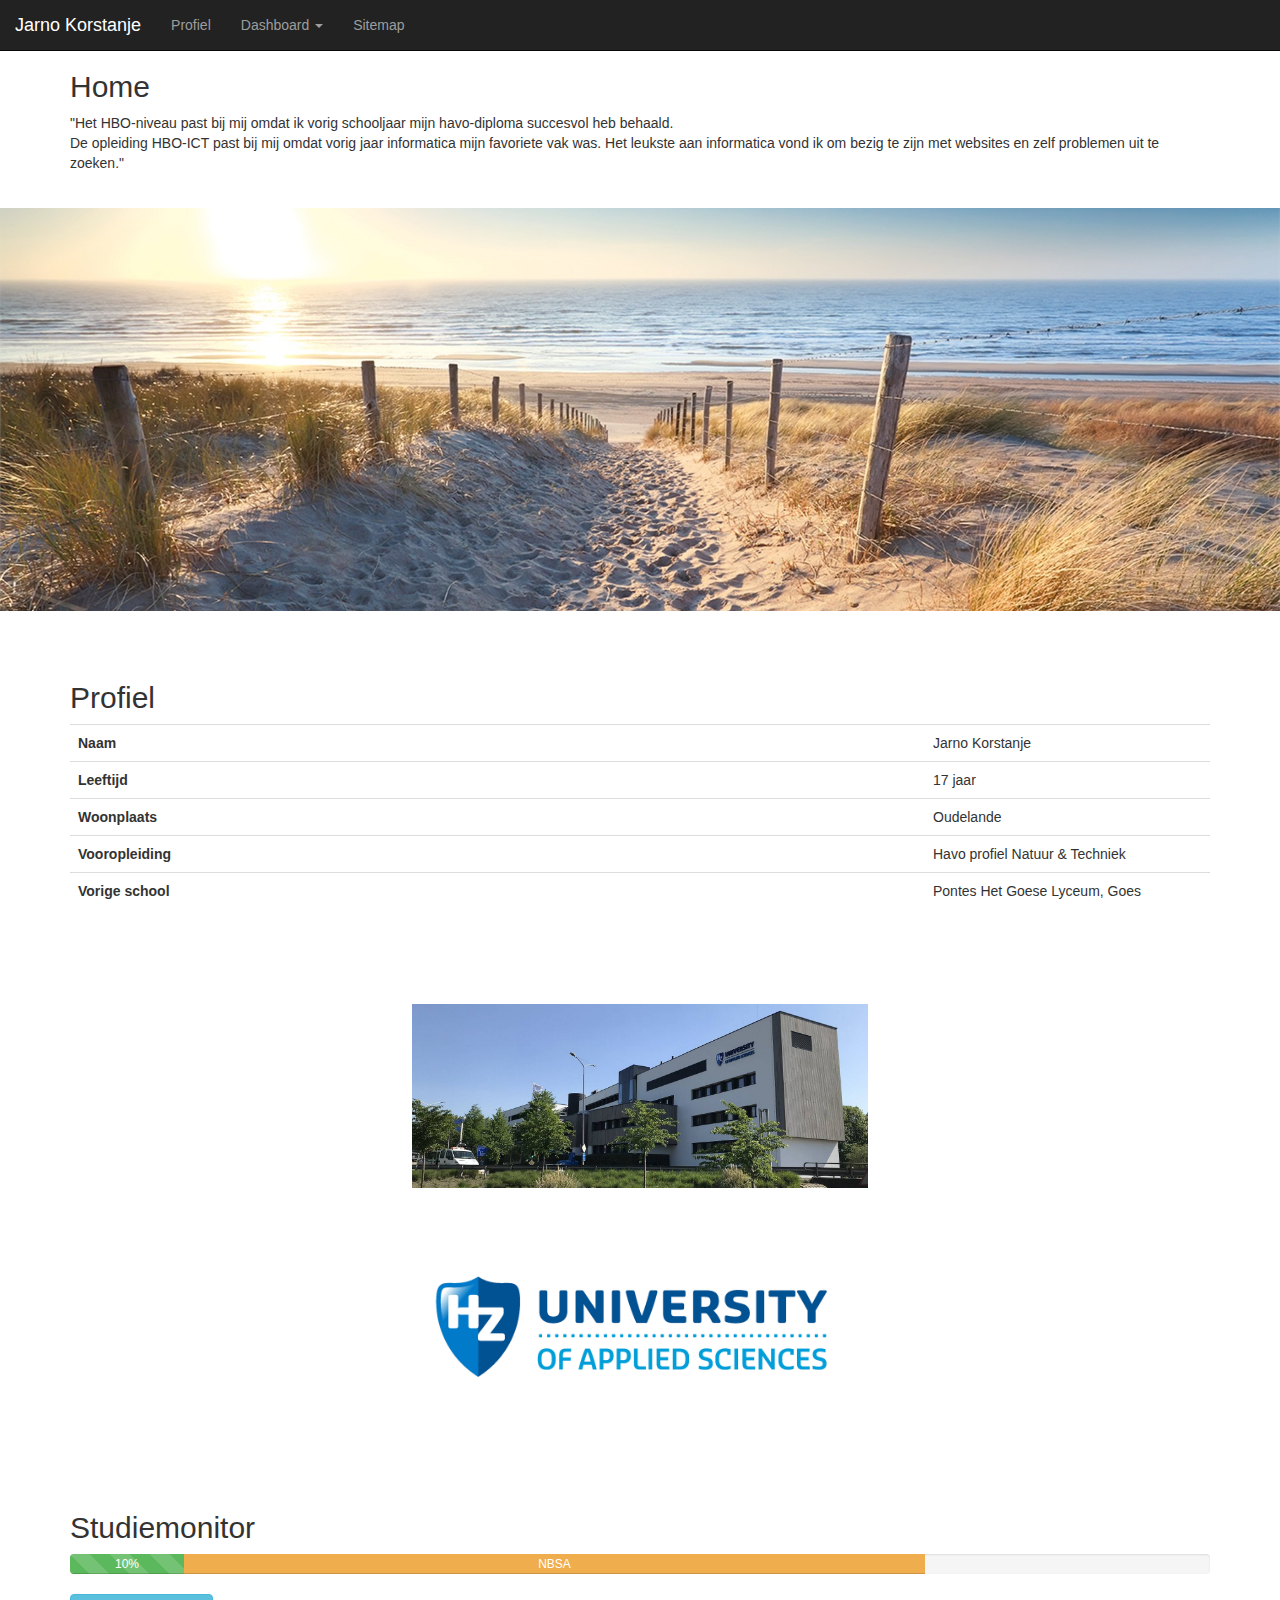
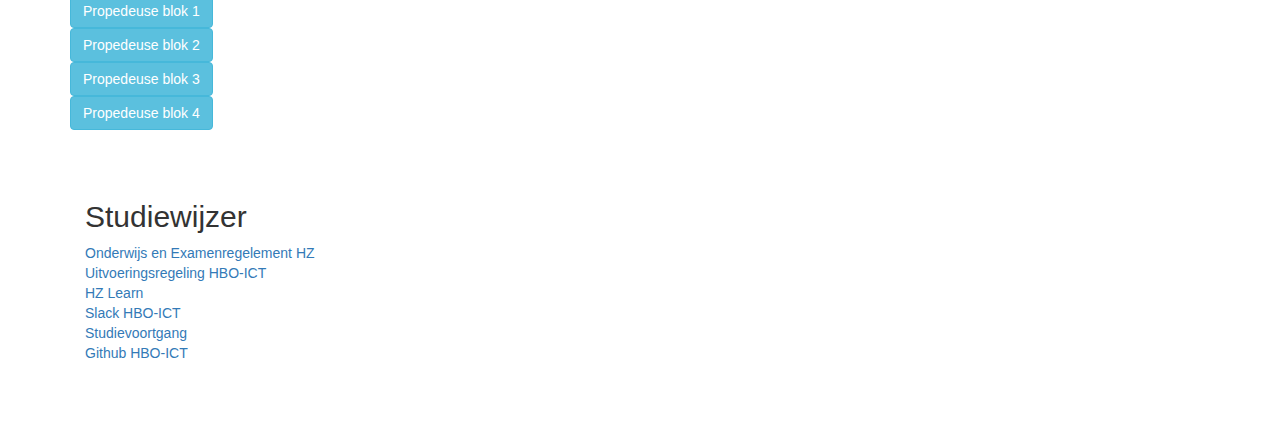
==== index.html @ 3d1ace83 "external link" ====
<!DOCTYPE html>
<html>

<head>
  <title>Home</title>
  <link rel="stylesheet" href="https://maxcdn.bootstrapcdn.com/bootstrap/3.3.7/css/bootstrap.min.css">
  <link rel="stylesheet" href="./css/main.css">
  <script src="https://ajax.googleapis.com/ajax/libs/jquery/3.3.1/jquery.min.js"></script>
  <script src="https://maxcdn.bootstrapcdn.com/bootstrap/3.3.7/js/bootstrap.min.js"></script>
  <meta name="viewport" content="width=device-width, initial-scale=1">
</head>

<body data-spy="scroll" data-target=".navbar" data-offset="50">
  <nav class="navbar navbar-inverse navbar-fixed-top">
    <div class="container-fluid">
      <div class="navbar-header">
        <button type="button" class="navbar-toggle" data-toggle="collapse" data-target="#myNavbar">
          <span class="icon-bar"></span>
          <span class="icon-bar"></span>
          <span class="icon-bar"></span>
        </button>
        <a class="navbar-brand" href="./index.html#home">Jarno Korstanje</a>
      </div>
      <div class="collapse navbar-collapse" id="myNavbar">
        <ul class="nav navbar-nav">
          <li><a href="#profiel">Profiel</a></li>
          <li class="dropdown">
            <a class="dropdown-toggle" data-toggle="dropdown" href="#dashboard">Dashboard
              <span class="caret"></span></a>
            <ul class="dropdown-menu">
              <li><a href="#studiemonitor">Studiemonitor</a></li>
              <li><a href="#studiewijzer">Studiewijzer</a></li>
            </ul>
          </li>
          <li><a href="./sitemap.html">Sitemap</a></li>
        </ul>
      </div>
    </div>
  </nav>

  <div id="home" class="container" style="padding-top:50px">
    <h2>Home</h2>
    <p>"Het HBO-niveau past bij mij omdat ik vorig schooljaar mijn havo-diploma succesvol heb behaald. <br> De opleiding
      HBO-ICT past bij mij omdat vorig jaar informatica mijn favoriete vak was. Het leukste aan informatica vond ik om bezig
      te zijn met websites en zelf problemen uit te zoeken."</p>
  </div>

  <img src="./img/zeeland.jpg" alt="duinen in zeeland">

  <div id="profiel" class="container">
    <h2>Profiel</h2>
    <table id="profiel_table" class="table">
      <tr>
        <th>Naam</th>
        <td>Jarno Korstanje</td>
      </tr>
      <tr>
        <th>Leeftijd</th>
        <td>17 jaar</td>
      </tr>
      <tr>
        <th>Woonplaats</th>
        <td>Oudelande</td>
      </tr>
      <tr>
        <th>Vooropleiding</th>
        <td>Havo profiel Natuur & Techniek</td>
      </tr>
      <tr>
        <th>Vorige school</th>
        <td>Pontes Het Goese Lyceum, Goes</td>
      </tr>
    </table>
    <div class="profiel_img">
      <img src="./img/gebouw.jpg" alt="gebouw middelburg">
      <img src="./img/hz.png" alt="hz logo">
    </div>
  </div>



  <div id="studiemonitor" class="container">
    <h2>Studiemonitor</h2>
    <div class="progress">
      <div class="progress-bar progress-bar-success progress-bar-striped active" role="progressbar" aria-valuenow="40" aria-valuemin="0" aria-valuemax="100"
        style="width:10%">
        10%
      </div>
      <div class="progress-bar progress-bar-warning" role="progressbar" style="width:65%">
          NBSA
        </div>
    </div>

    <div>
      <button type="button" class="btn btn-info" data-toggle="collapse" data-target="#blok-1">Propedeuse blok 1</button>
      <div id="blok-1" class="collapse">
        <div class="container">
          <table class="table table-hover">
            <thead>
              <tr>
                <th>Cursusnr.</th>
                <th>Cursusnaam</th>
                <th>EC-waarde</th>
                <th>Resultaat</th>
              </tr>
            </thead>
            <tbody>
              <tr>
                <td>CU75002V1</td>
                <td>Computer science basics</td>
                <td>7.50</td>
                <td>Niet behaald</td>
              </tr>
              <tr>
                <td>CU75003V1</td>
                <td>Programming basics</td>
                <td>5.00</td>
                <td>Niet behaald</td>
              </tr>
              <tr>
                <td>CU75001V1</td>
                <td>Opleidings- en beroepsorientatie</td>
                <td>2.50</td>
                <td>Niet behaald</td>
              </tr>
            </tbody>
          </table>
        </div>
      </div>
    </div>

    <div>
      <button type="button" class="btn btn-info" data-toggle="collapse" data-target="#blok-2">Propedeuse blok 2</button>
      <div id="blok-2" class="collapse">
        <div class="container">
          <table class="table table-hover">
            <thead>
              <tr>
                <th>Cursusnr.</th>
                <th>Cursusnaam</th>
                <th>EC-waarde</th>
                <th>Resultaat</th>
              </tr>
            </thead>
            <tbody>
              <tr>
                <td>CU75004V1</td>
                <td>Object-oriented programming</td>
                <td>10.00</td>
                <td>Niet behaald</td>
              </tr>
              <tr>
                <td>CU75005V1</td>
                <td>Professional skills 1</td>
                <td>2.50</td>
                <td>Niet behaald</td>
              </tr>
              <tr>
                <td>?</td>
                <td>?</td>
                <td>?</td>
                <td>Niet behaald</td>
              </tr>
            </tbody>
          </table>
        </div>
      </div>
    </div>

    <div>
      <button type="button" class="btn btn-info" data-toggle="collapse" data-target="#blok-3">Propedeuse blok 3</button>
      <div id="blok-3" class="collapse">
        <div class="container">
          <table class="table table-hover">
            <thead>
              <tr>
                <th>Cursusnr.</th>
                <th>Cursusnaam</th>
                <th>EC-waarde</th>
                <th>Resultaat</th>
              </tr>
            </thead>
            <tbody>
              <tr>
                <td>CU75008V1</td>
                <td>Framework development 1</td>
                <td>5.00</td>
                <td>Niet behaald</td>
              </tr>
              <tr>
                <td>CU75009V1</td>
                <td>Framework project 1</td>
                <td>5.00</td>
                <td>Niet behaald</td>
              </tr>
              <tr>
                <td>CU75006V1</td>
                <td>Professional skills 2</td>
                <td>2.50</td>
                <td>Niet behaald</td>
              </tr>
              <tr>
                <td>CU75006V1</td>
                <td>Professional skills 2</td>
                <td>2.50</td>
                <td>Niet behaald</td>
              </tr>
            </tbody>
          </table>
        </div>
      </div>
    </div>

    <div>
      <button type="button" class="btn btn-info" data-toggle="collapse" data-target="#blok-4">Propedeuse blok 4</button>
      <div id="blok-4" class="collapse">
        <div class="container">
          <table class="table table-hover">
            <thead>
              <tr>
                <th>Cursusnr.</th>
                <th>Cursusnaam</th>
                <th>EC-waarde</th>
                <th>Resultaat</th>
              </tr>
            </thead>
            <tbody>
              <tr>
                <td>John</td>
                <td>Doe</td>
                <td>john@example.com</td>
                <td>john@example.com</td>
              </tr>
              <tr>
                <td>Mary</td>
                <td>Moe</td>
                <td>mary@example.com</td>
                <td>john@example.com</td>
              </tr>
              <tr>
                <td>July</td>
                <td>Dooley</td>
                <td>july@example.com</td>
                <td>john@example.com</td>
              </tr>
            </tbody>
          </table>
        </div>
      </div>
    </div>

    <div id="studiewijzer" class="container">
      <h2>Studiewijzer</h2>
      <p>
        <a href="https://hz.nl/uploads/documents/Regelingen/NL/Onderwijs-examenregelingen/OER-HZ-2018-2019docv2018-06-26DEFCvB-V-01.pdf "
          target="_blank ">Onderwijs en Examenregelement HZ</a><br>
        <a href="https://hz.nl/uploads/documents/Regelingen/OERS/2017-2018/HBO-ICT-2017-2018-OER.pdf " target="_blank ">Uitvoeringsregeling
          HBO-ICT
        </a><br>
        <a href="https://learn.hz.nl/my/ " target="_blank ">HZ Learn</a><br>
        <a href="https://hz-hbo-ict.slack.com " target="_blank ">Slack HBO-ICT</a><br>
        <a href="https://apps.hz.nl/angular/studievoortgang/studievoortgang " target="_blank ">Studievoortgang</a><br>
        <a href="https://github.com/HZ-HBO-ICT " target="_blank ">Github HBO-ICT</a>
      </p>
    </div>
</body>

</html>
---- css/main.css ----
html {
    scroll-behavior: smooth;
}

#profiel {
    padding-top: 50px;
}

.profiel_img {
    padding-top: 50px;
    width: 40%;
    margin: auto;
}

#studiemonitor {
    padding-top: 50px;
}

#studiewijzer {
    padding-top: 50px; 
    padding-bottom: 50px;
}

img {
    width: 100%; 
    padding-top: 25px;
}

td {
    width: 25%;
}
 
#profiel_table th, {
    width: 50%;
}
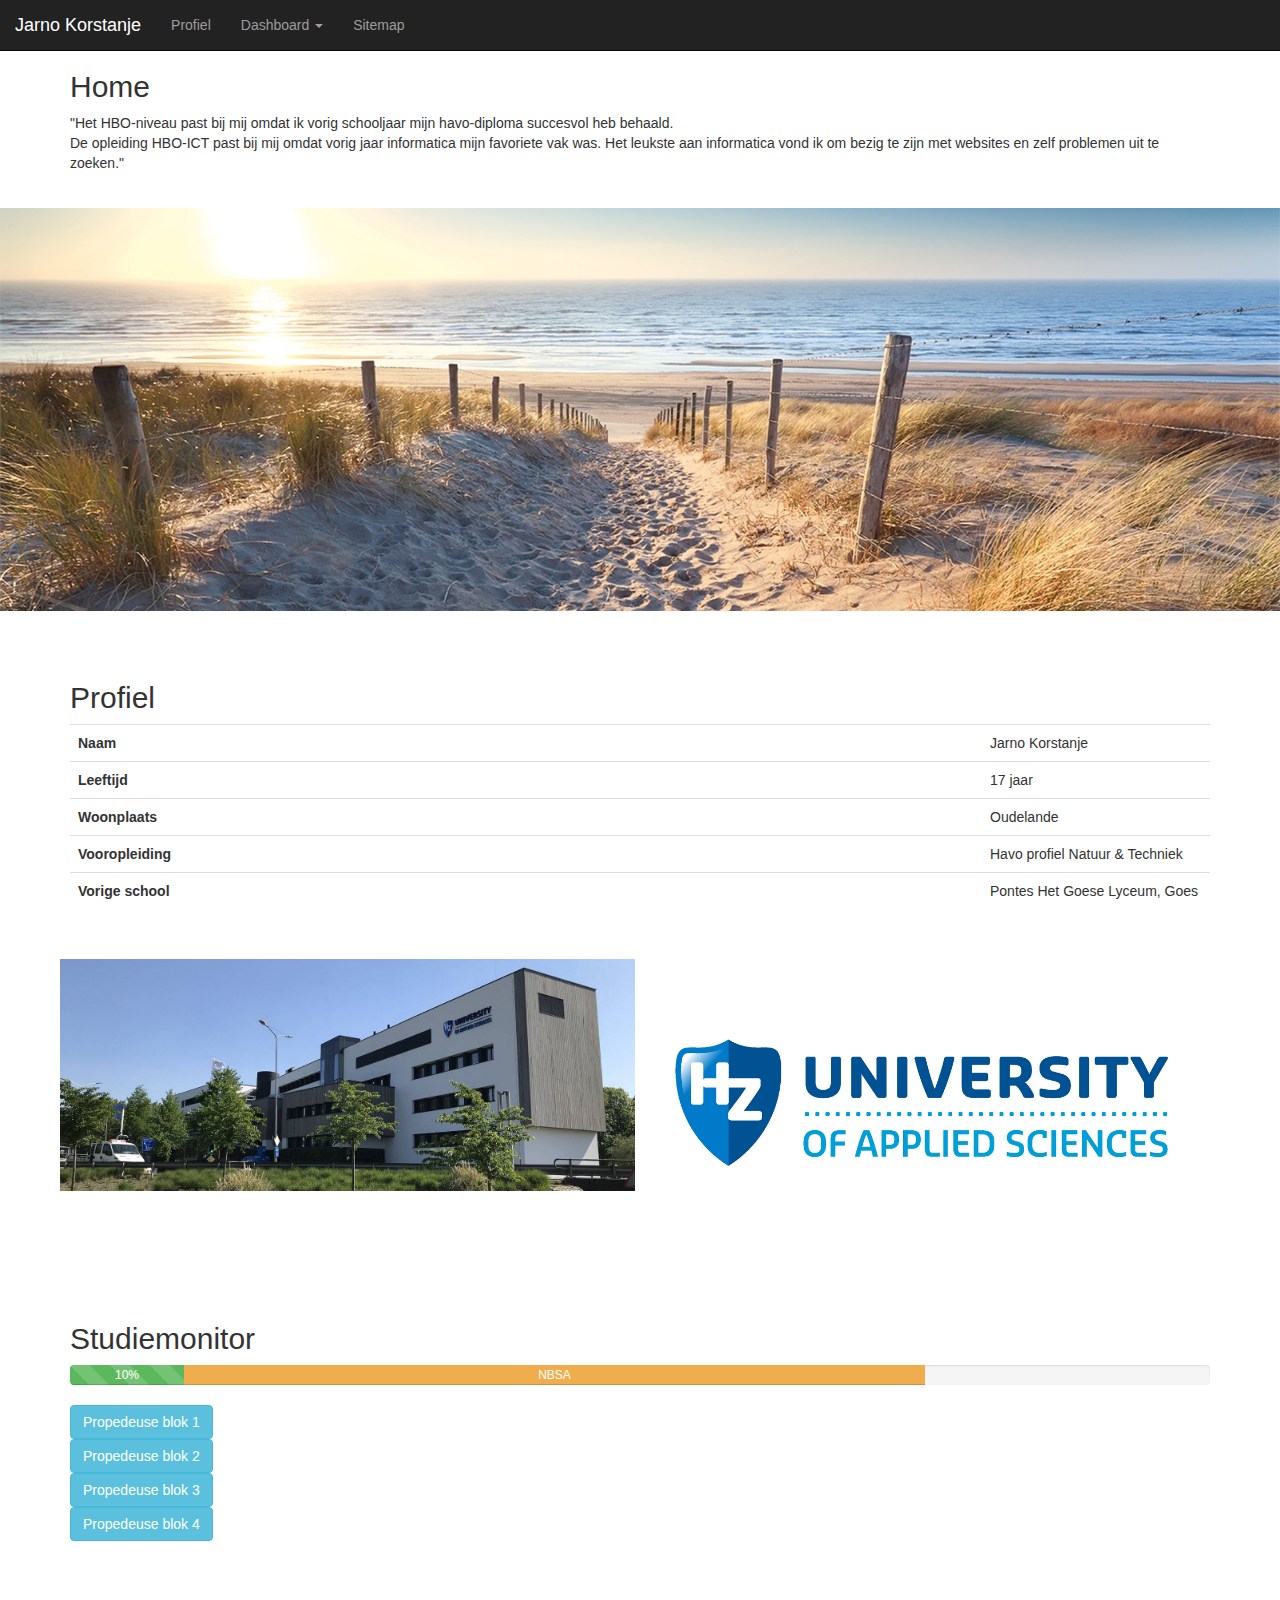
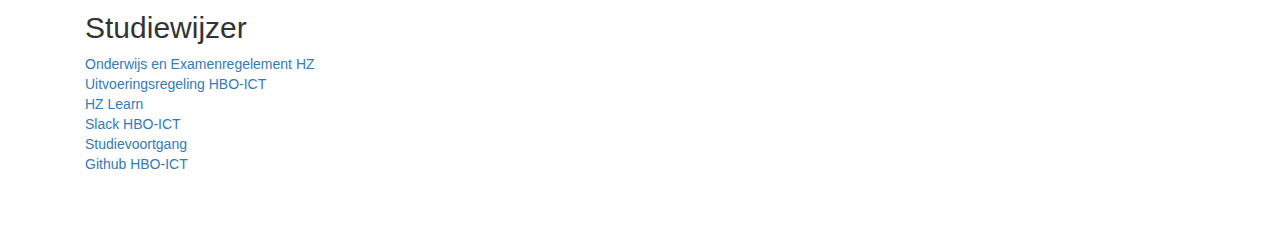
==== commit f92a2a15: "foto" ====
--- a/index.html
+++ b/index.html
@@ -19,7 +19,7 @@
           <span class="icon-bar"></span>
           <span class="icon-bar"></span>
         </button>
-        <a class="navbar-brand" href="./index.html#home">Jarno Korstanje</a>
+        <a class="navbar-brand" href="./index.html">Jarno Korstanje</a>
       </div>
       <div class="collapse navbar-collapse" id="myNavbar">
         <ul class="nav navbar-nav">
@@ -71,9 +71,13 @@
         <td>Pontes Het Goese Lyceum, Goes</td>
       </tr>
     </table>
-    <div class="profiel_img">
-      <img src="./img/gebouw.jpg" alt="gebouw middelburg">
-      <img src="./img/hz.png" alt="hz logo">
+    <div class="row">
+      <div class="column">
+        <img src="./img/gebouw.jpg" alt="gebouw middelburg" style="width:100%">
+      </div>
+      <div class="column">
+        <img src="./img/hz.png" alt="hz logo" style="width:100%">
+      </div>
     </div>
   </div>
 
@@ -82,13 +86,13 @@
   <div id="studiemonitor" class="container">
     <h2>Studiemonitor</h2>
     <div class="progress">
-      <div class="progress-bar progress-bar-success progress-bar-striped active" role="progressbar" aria-valuenow="40" aria-valuemin="0" aria-valuemax="100"
-        style="width:10%">
+      <div class="progress-bar progress-bar-success progress-bar-striped active" role="progressbar" aria-valuenow="40" aria-valuemin="0"
+        aria-valuemax="100" style="width:10%">
         10%
       </div>
       <div class="progress-bar progress-bar-warning" role="progressbar" style="width:65%">
-          NBSA
-        </div>
+        NBSA
+      </div>
     </div>
 
     <div>
--- a/css/main.css
+++ b/css/main.css
@@ -6,10 +6,13 @@
     padding-top: 50px;
 }
 
-.profiel_img {
-    padding-top: 50px;
-    width: 40%;
-    margin: auto;
+.row {
+    display: flex;
+}
+  
+.column {
+    flex: 33.33%;
+    padding: 5px;
 }
 
 #studiemonitor {
@@ -27,7 +30,7 @@
 }
 
 td {
-    width: 25%;
+    width: 20%;
 }
  
 #profiel_table th, {
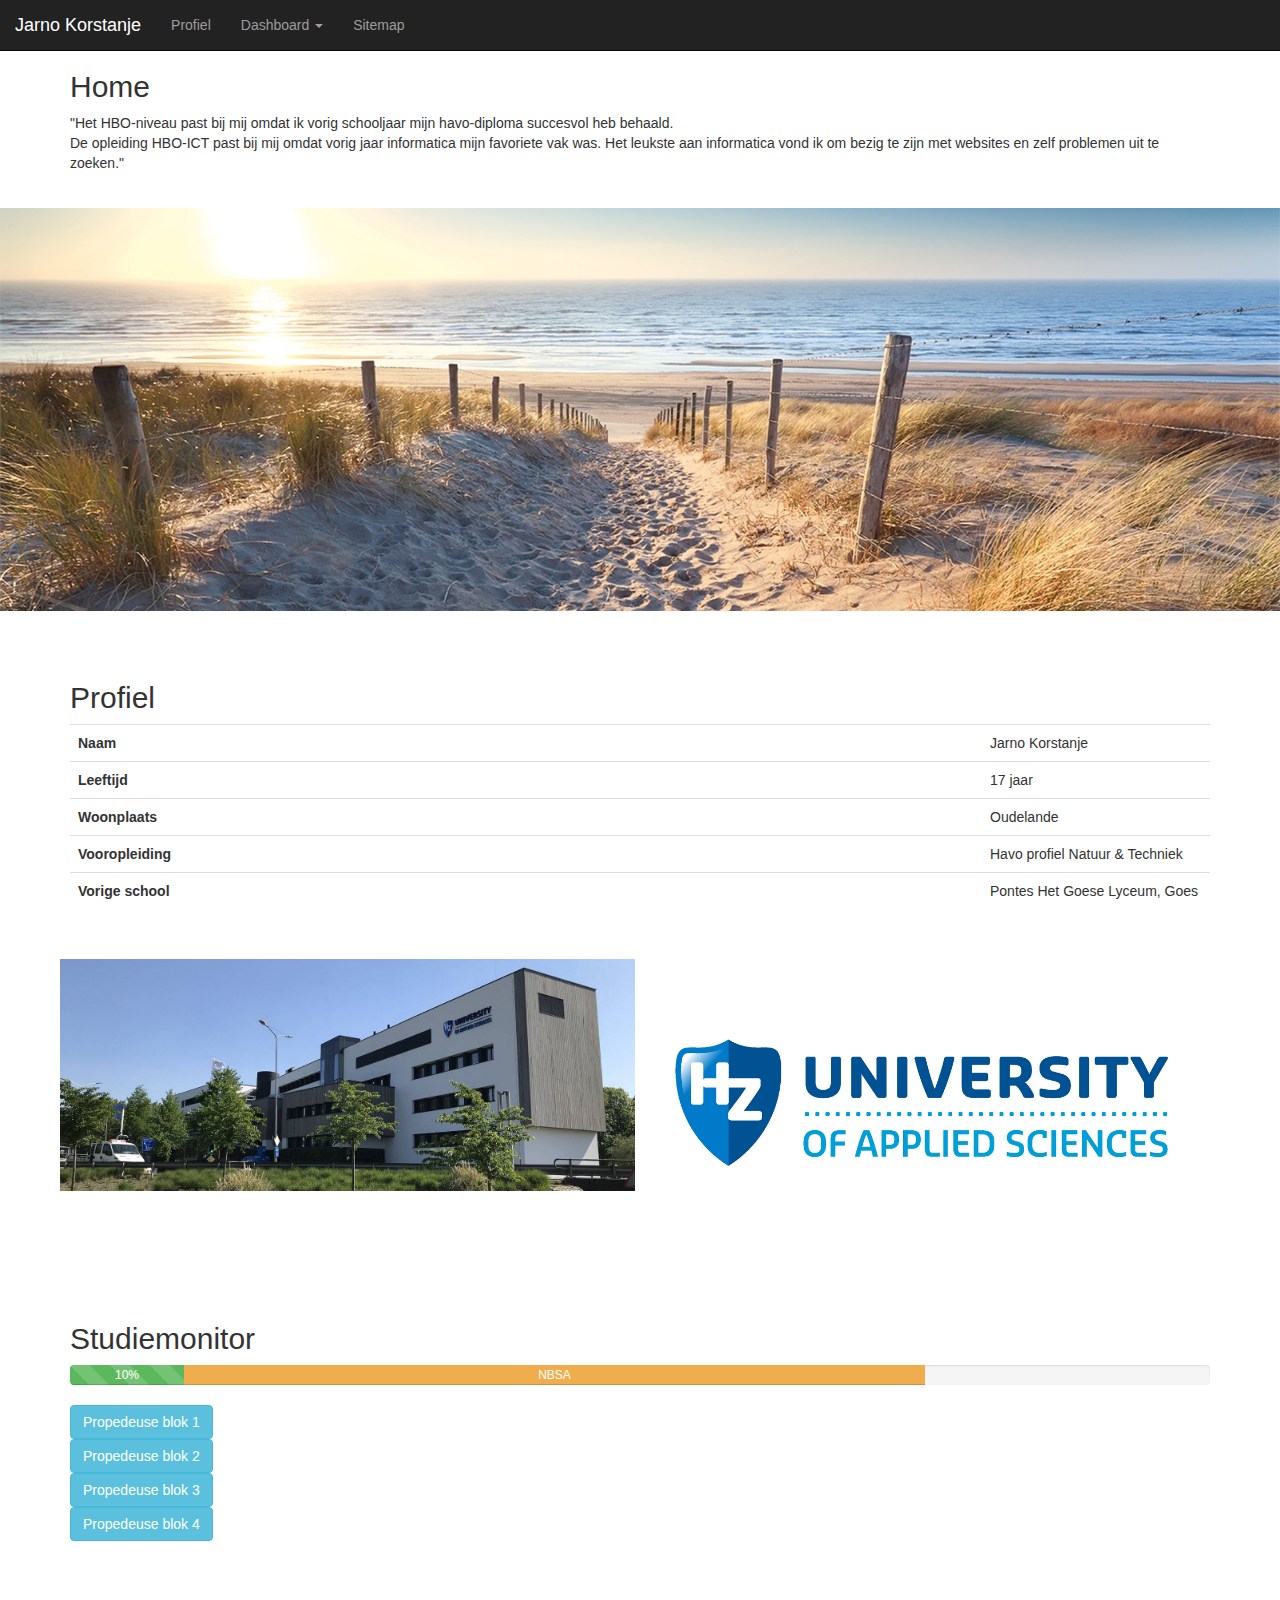
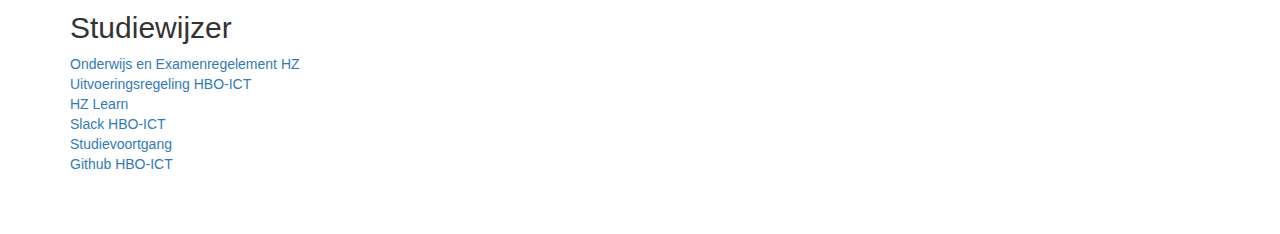
==== commit 1c570127: "sitemap" ====
--- a/index.html
+++ b/index.html
@@ -38,7 +38,7 @@
     </div>
   </nav>
 
-  <div id="home" class="container" style="padding-top:50px">
+  <div id="home" class="container">
     <h2>Home</h2>
     <p>"Het HBO-niveau past bij mij omdat ik vorig schooljaar mijn havo-diploma succesvol heb behaald. <br> De opleiding
       HBO-ICT past bij mij omdat vorig jaar informatica mijn favoriete vak was. Het leukste aan informatica vond ik om bezig
@@ -252,21 +252,22 @@
         </div>
       </div>
     </div>
-
-    <div id="studiewijzer" class="container">
-      <h2>Studiewijzer</h2>
-      <p>
-        <a href="https://hz.nl/uploads/documents/Regelingen/NL/Onderwijs-examenregelingen/OER-HZ-2018-2019docv2018-06-26DEFCvB-V-01.pdf "
-          target="_blank ">Onderwijs en Examenregelement HZ</a><br>
-        <a href="https://hz.nl/uploads/documents/Regelingen/OERS/2017-2018/HBO-ICT-2017-2018-OER.pdf " target="_blank ">Uitvoeringsregeling
-          HBO-ICT
-        </a><br>
-        <a href="https://learn.hz.nl/my/ " target="_blank ">HZ Learn</a><br>
-        <a href="https://hz-hbo-ict.slack.com " target="_blank ">Slack HBO-ICT</a><br>
-        <a href="https://apps.hz.nl/angular/studievoortgang/studievoortgang " target="_blank ">Studievoortgang</a><br>
-        <a href="https://github.com/HZ-HBO-ICT " target="_blank ">Github HBO-ICT</a>
-      </p>
-    </div>
+  </div>
+
+  <div id="studiewijzer" class="container">
+    <h2>Studiewijzer</h2>
+    <p>
+      <a href="https://hz.nl/uploads/documents/Regelingen/NL/Onderwijs-examenregelingen/OER-HZ-2018-2019docv2018-06-26DEFCvB-V-01.pdf "
+        target="_blank ">Onderwijs en Examenregelement HZ</a><br>
+      <a href="https://hz.nl/uploads/documents/Regelingen/OERS/2017-2018/HBO-ICT-2017-2018-OER.pdf " target="_blank ">Uitvoeringsregeling
+        HBO-ICT
+      </a><br>
+      <a href="https://learn.hz.nl/my/ " target="_blank ">HZ Learn</a><br>
+      <a href="https://hz-hbo-ict.slack.com " target="_blank ">Slack HBO-ICT</a><br>
+      <a href="https://apps.hz.nl/angular/studievoortgang/studievoortgang " target="_blank ">Studievoortgang</a><br>
+      <a href="https://github.com/HZ-HBO-ICT " target="_blank ">Github HBO-ICT</a>
+    </p>
+  </div>
 </body>
 
 </html>--- a/css/main.css
+++ b/css/main.css
@@ -1,5 +1,9 @@
 html {
     scroll-behavior: smooth;
+}
+
+#home {
+    padding-top: 50px;
 }
 
 #profiel {
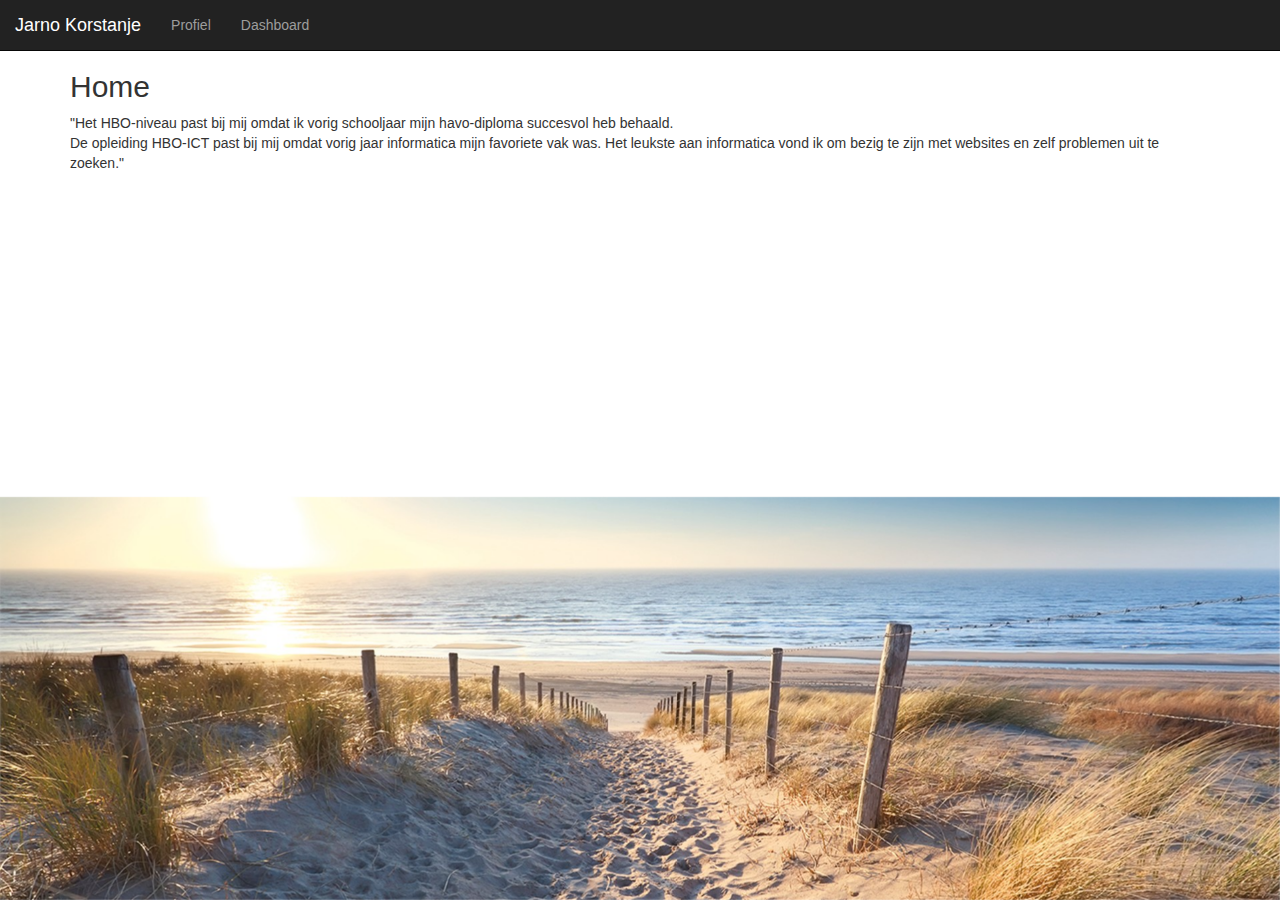
==== commit 63491752: "sitemap weg" ====
--- a/index.html
+++ b/index.html
@@ -10,7 +10,7 @@
   <meta name="viewport" content="width=device-width, initial-scale=1">
 </head>
 
-<body data-spy="scroll" data-target=".navbar" data-offset="50">
+<body>
   <nav class="navbar navbar-inverse navbar-fixed-top">
     <div class="container-fluid">
       <div class="navbar-header">
@@ -23,16 +23,8 @@
       </div>
       <div class="collapse navbar-collapse" id="myNavbar">
         <ul class="nav navbar-nav">
-          <li><a href="#profiel">Profiel</a></li>
-          <li class="dropdown">
-            <a class="dropdown-toggle" data-toggle="dropdown" href="#dashboard">Dashboard
-              <span class="caret"></span></a>
-            <ul class="dropdown-menu">
-              <li><a href="#studiemonitor">Studiemonitor</a></li>
-              <li><a href="#studiewijzer">Studiewijzer</a></li>
-            </ul>
-          </li>
-          <li><a href="./sitemap.html">Sitemap</a></li>
+          <li><a href="./profiel.html">Profiel</a></li>
+          <li><a href="./dashboard.html">Dashboard</a></li>
         </ul>
       </div>
     </div>
@@ -45,229 +37,8 @@
       te zijn met websites en zelf problemen uit te zoeken."</p>
   </div>
 
-  <img src="./img/zeeland.jpg" alt="duinen in zeeland">
-
-  <div id="profiel" class="container">
-    <h2>Profiel</h2>
-    <table id="profiel_table" class="table">
-      <tr>
-        <th>Naam</th>
-        <td>Jarno Korstanje</td>
-      </tr>
-      <tr>
-        <th>Leeftijd</th>
-        <td>17 jaar</td>
-      </tr>
-      <tr>
-        <th>Woonplaats</th>
-        <td>Oudelande</td>
-      </tr>
-      <tr>
-        <th>Vooropleiding</th>
-        <td>Havo profiel Natuur & Techniek</td>
-      </tr>
-      <tr>
-        <th>Vorige school</th>
-        <td>Pontes Het Goese Lyceum, Goes</td>
-      </tr>
-    </table>
-    <div class="row">
-      <div class="column">
-        <img src="./img/gebouw.jpg" alt="gebouw middelburg" style="width:100%">
-      </div>
-      <div class="column">
-        <img src="./img/hz.png" alt="hz logo" style="width:100%">
-      </div>
-    </div>
-  </div>
-
-
-
-  <div id="studiemonitor" class="container">
-    <h2>Studiemonitor</h2>
-    <div class="progress">
-      <div class="progress-bar progress-bar-success progress-bar-striped active" role="progressbar" aria-valuenow="40" aria-valuemin="0"
-        aria-valuemax="100" style="width:10%">
-        10%
-      </div>
-      <div class="progress-bar progress-bar-warning" role="progressbar" style="width:65%">
-        NBSA
-      </div>
-    </div>
-
-    <div>
-      <button type="button" class="btn btn-info" data-toggle="collapse" data-target="#blok-1">Propedeuse blok 1</button>
-      <div id="blok-1" class="collapse">
-        <div class="container">
-          <table class="table table-hover">
-            <thead>
-              <tr>
-                <th>Cursusnr.</th>
-                <th>Cursusnaam</th>
-                <th>EC-waarde</th>
-                <th>Resultaat</th>
-              </tr>
-            </thead>
-            <tbody>
-              <tr>
-                <td>CU75002V1</td>
-                <td>Computer science basics</td>
-                <td>7.50</td>
-                <td>Niet behaald</td>
-              </tr>
-              <tr>
-                <td>CU75003V1</td>
-                <td>Programming basics</td>
-                <td>5.00</td>
-                <td>Niet behaald</td>
-              </tr>
-              <tr>
-                <td>CU75001V1</td>
-                <td>Opleidings- en beroepsorientatie</td>
-                <td>2.50</td>
-                <td>Niet behaald</td>
-              </tr>
-            </tbody>
-          </table>
-        </div>
-      </div>
-    </div>
-
-    <div>
-      <button type="button" class="btn btn-info" data-toggle="collapse" data-target="#blok-2">Propedeuse blok 2</button>
-      <div id="blok-2" class="collapse">
-        <div class="container">
-          <table class="table table-hover">
-            <thead>
-              <tr>
-                <th>Cursusnr.</th>
-                <th>Cursusnaam</th>
-                <th>EC-waarde</th>
-                <th>Resultaat</th>
-              </tr>
-            </thead>
-            <tbody>
-              <tr>
-                <td>CU75004V1</td>
-                <td>Object-oriented programming</td>
-                <td>10.00</td>
-                <td>Niet behaald</td>
-              </tr>
-              <tr>
-                <td>CU75005V1</td>
-                <td>Professional skills 1</td>
-                <td>2.50</td>
-                <td>Niet behaald</td>
-              </tr>
-              <tr>
-                <td>?</td>
-                <td>?</td>
-                <td>?</td>
-                <td>Niet behaald</td>
-              </tr>
-            </tbody>
-          </table>
-        </div>
-      </div>
-    </div>
-
-    <div>
-      <button type="button" class="btn btn-info" data-toggle="collapse" data-target="#blok-3">Propedeuse blok 3</button>
-      <div id="blok-3" class="collapse">
-        <div class="container">
-          <table class="table table-hover">
-            <thead>
-              <tr>
-                <th>Cursusnr.</th>
-                <th>Cursusnaam</th>
-                <th>EC-waarde</th>
-                <th>Resultaat</th>
-              </tr>
-            </thead>
-            <tbody>
-              <tr>
-                <td>CU75008V1</td>
-                <td>Framework development 1</td>
-                <td>5.00</td>
-                <td>Niet behaald</td>
-              </tr>
-              <tr>
-                <td>CU75009V1</td>
-                <td>Framework project 1</td>
-                <td>5.00</td>
-                <td>Niet behaald</td>
-              </tr>
-              <tr>
-                <td>CU75006V1</td>
-                <td>Professional skills 2</td>
-                <td>2.50</td>
-                <td>Niet behaald</td>
-              </tr>
-              <tr>
-                <td>CU75006V1</td>
-                <td>Professional skills 2</td>
-                <td>2.50</td>
-                <td>Niet behaald</td>
-              </tr>
-            </tbody>
-          </table>
-        </div>
-      </div>
-    </div>
-
-    <div>
-      <button type="button" class="btn btn-info" data-toggle="collapse" data-target="#blok-4">Propedeuse blok 4</button>
-      <div id="blok-4" class="collapse">
-        <div class="container">
-          <table class="table table-hover">
-            <thead>
-              <tr>
-                <th>Cursusnr.</th>
-                <th>Cursusnaam</th>
-                <th>EC-waarde</th>
-                <th>Resultaat</th>
-              </tr>
-            </thead>
-            <tbody>
-              <tr>
-                <td>John</td>
-                <td>Doe</td>
-                <td>john@example.com</td>
-                <td>john@example.com</td>
-              </tr>
-              <tr>
-                <td>Mary</td>
-                <td>Moe</td>
-                <td>mary@example.com</td>
-                <td>john@example.com</td>
-              </tr>
-              <tr>
-                <td>July</td>
-                <td>Dooley</td>
-                <td>july@example.com</td>
-                <td>john@example.com</td>
-              </tr>
-            </tbody>
-          </table>
-        </div>
-      </div>
-    </div>
-  </div>
-
-  <div id="studiewijzer" class="container">
-    <h2>Studiewijzer</h2>
-    <p>
-      <a href="https://hz.nl/uploads/documents/Regelingen/NL/Onderwijs-examenregelingen/OER-HZ-2018-2019docv2018-06-26DEFCvB-V-01.pdf "
-        target="_blank ">Onderwijs en Examenregelement HZ</a><br>
-      <a href="https://hz.nl/uploads/documents/Regelingen/OERS/2017-2018/HBO-ICT-2017-2018-OER.pdf " target="_blank ">Uitvoeringsregeling
-        HBO-ICT
-      </a><br>
-      <a href="https://learn.hz.nl/my/ " target="_blank ">HZ Learn</a><br>
-      <a href="https://hz-hbo-ict.slack.com " target="_blank ">Slack HBO-ICT</a><br>
-      <a href="https://apps.hz.nl/angular/studievoortgang/studievoortgang " target="_blank ">Studievoortgang</a><br>
-      <a href="https://github.com/HZ-HBO-ICT " target="_blank ">Github HBO-ICT</a>
-    </p>
-  </div>
+  <img id="duinen" src="./img/zeeland.jpg" alt="duinen in zeeland">
+  
 </body>
 
 </html>--- a/css/main.css
+++ b/css/main.css
@@ -2,11 +2,10 @@
     scroll-behavior: smooth;
 }
 
-#home {
-    padding-top: 50px;
-}
-
-#profiel {
+#home,
+#profiel,
+#studiemonitor,
+#studiewijzer {
     padding-top: 50px;
 }
 
@@ -15,28 +14,21 @@
 }
   
 .column {
-    flex: 33.33%;
+    flex: 50%;
     padding: 5px;
 }
 
-#studiemonitor {
-    padding-top: 50px;
-}
-
-#studiewijzer {
-    padding-top: 50px; 
-    padding-bottom: 50px;
-}
-
-img {
+#duinen {
     width: 100%; 
-    padding-top: 25px;
+    position: fixed;
+    bottom: 0px;
 }
 
 td {
-    width: 20%;
+    width: 25%;
 }
  
 #profiel_table th, {
     width: 50%;
-}+}
+
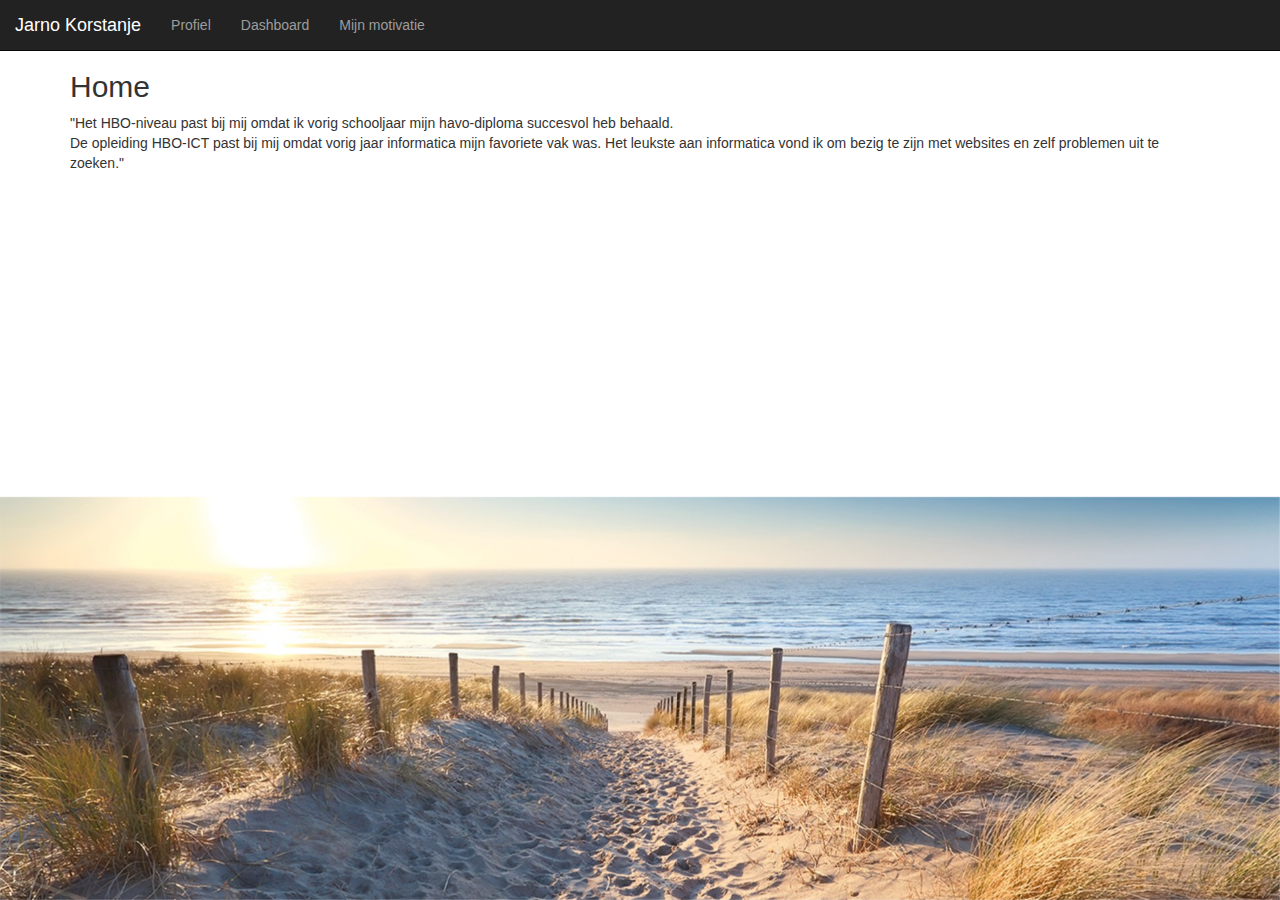
==== commit 89984a88: "bronnenlijst toegevoegd" ====
--- a/index.html
+++ b/index.html
@@ -3,6 +3,7 @@
 
 <head>
   <title>Home</title>
+  <link rel="shortcut icon" href="./img/favicon.ico">
   <link rel="stylesheet" href="https://maxcdn.bootstrapcdn.com/bootstrap/3.3.7/css/bootstrap.min.css">
   <link rel="stylesheet" href="./css/main.css">
   <script src="https://ajax.googleapis.com/ajax/libs/jquery/3.3.1/jquery.min.js"></script>
@@ -25,20 +26,23 @@
         <ul class="nav navbar-nav">
           <li><a href="./profiel.html">Profiel</a></li>
           <li><a href="./dashboard.html">Dashboard</a></li>
+          <li><a href="./motivatie.html">Mijn motivatie</a></li>
         </ul>
       </div>
     </div>
   </nav>
 
-  <div id="home" class="container">
+  <div class="container">
     <h2>Home</h2>
-    <p>"Het HBO-niveau past bij mij omdat ik vorig schooljaar mijn havo-diploma succesvol heb behaald. <br> De opleiding
-      HBO-ICT past bij mij omdat vorig jaar informatica mijn favoriete vak was. Het leukste aan informatica vond ik om bezig
+    <p>"Het HBO-niveau past bij mij omdat ik vorig schooljaar mijn havo-diploma succesvol heb behaald. <br> De
+      opleiding
+      HBO-ICT past bij mij omdat vorig jaar informatica mijn favoriete vak was. Het leukste aan informatica vond ik om
+      bezig
       te zijn met websites en zelf problemen uit te zoeken."</p>
   </div>
 
   <img id="duinen" src="./img/zeeland.jpg" alt="duinen in zeeland">
-  
+
 </body>
 
 </html>--- a/css/main.css
+++ b/css/main.css
@@ -1,12 +1,15 @@
-html {
-    scroll-behavior: smooth;
+html { 
+    margin-left: calc(100vw - 100%); 
 }
 
-#home,
-#profiel,
-#studiemonitor,
-#studiewijzer {
+.container {
     padding-top: 50px;
+}
+
+#duinen {
+    width: 100%; 
+    position: fixed;
+    bottom: 0px;
 }
 
 .row {
@@ -18,17 +21,6 @@
     padding: 5px;
 }
 
-#duinen {
-    width: 100%; 
-    position: fixed;
-    bottom: 0px;
-}
-
 td {
     width: 25%;
-}
- 
-#profiel_table th, {
-    width: 50%;
-}
-
+}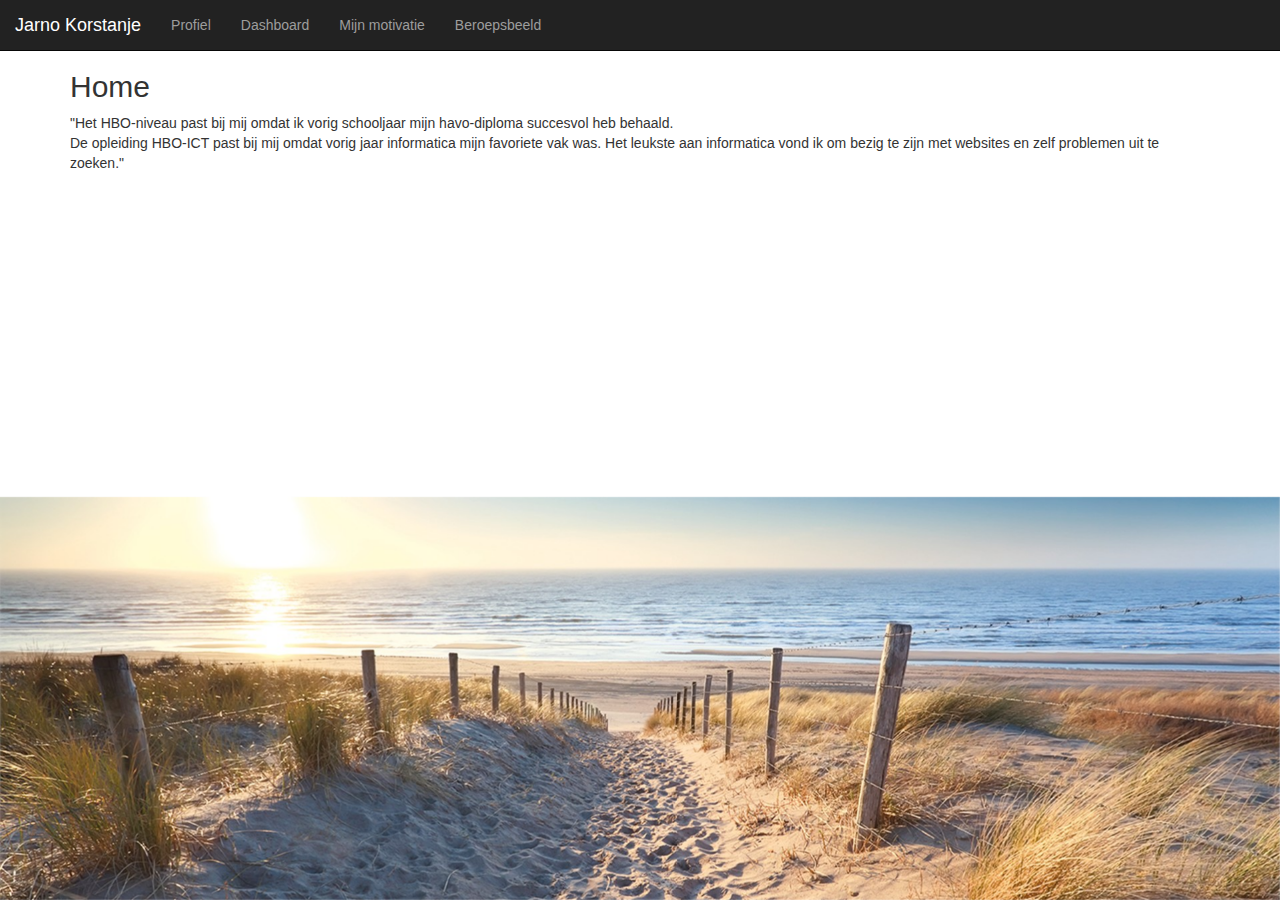
==== commit a45e9f2a: "Beroepsbeeld toegevoegd" ====
--- a/index.html
+++ b/index.html
@@ -27,6 +27,7 @@
           <li><a href="./profiel.html">Profiel</a></li>
           <li><a href="./dashboard.html">Dashboard</a></li>
           <li><a href="./motivatie.html">Mijn motivatie</a></li>
+          <li><a href="./beroepsbeeld.html">Beroepsbeeld</a></li>
         </ul>
       </div>
     </div>
